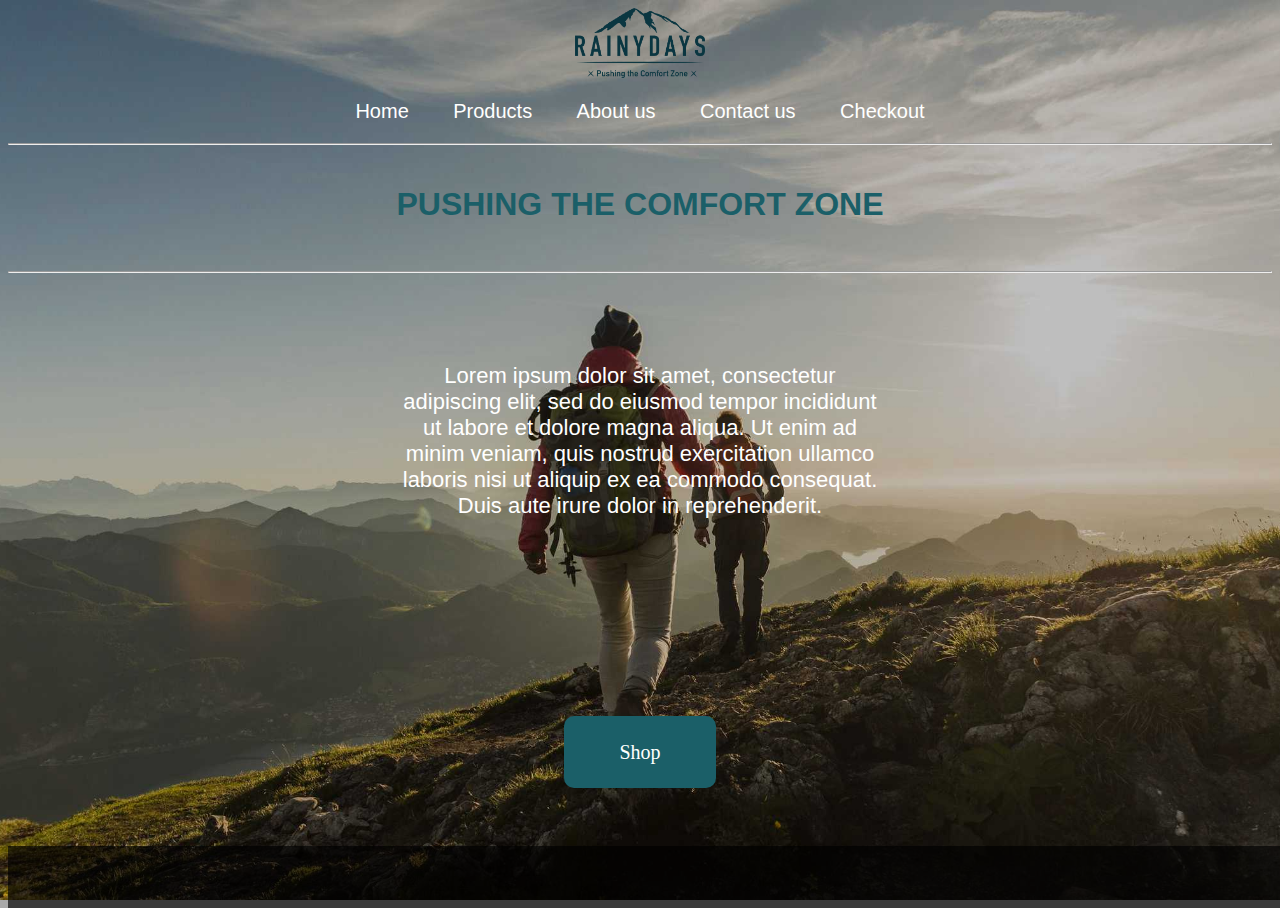
==== index.html @ 392c05b9 "First commit" ====
<!DOCTYPE html>
<html lang="en">
    <head>
        <meta charset="UTF-8">
        <meta name="viewport" content="width=device-width, initial-scale=1.0">
        <meta description="Rainydays home page">
        <title>Rainydays - Pushing The Comfort Zone</title>
        <link rel="stylesheet" href="style.css">
    </head>


    <body>

        <div class="container">


            <header>
                <img src="/media/RainyDays_Logo.png" alt="Rainydays logo">
            </header>


            <nav>
                <a href="index.html">Home</a>
                <a href="products.html">Products</a>
                <a href="about.html">About us</a>
                <a href="contact.html">Contact us</a>
                <a href="checkout.html"> Checkout</a>
            </nav>

            <hr>


            <main>

                <article>
                    <h1>PUSHING THE COMFORT ZONE</h1>
                    <br>
                    <hr>
                        <div class="paragraph">
                            <p>Lorem ipsum dolor sit amet, consectetur adipiscing elit, sed do eiusmod tempor incididunt ut labore et dolore magna aliqua. Ut enim ad minim veniam, quis nostrud exercitation ullamco laboris nisi ut aliquip ex ea commodo consequat. Duis aute irure dolor in reprehenderit.</p>
                        </div>
                </article>
                    <a href="products.html">Shop</a>
                
            </main>

            <footer></footer>

        

        </div>


    </body>
</html>
---- style.css ----
html {
    height: 100%;
}

body {
    background-color:darkgray;
    /*background-image:url(/media/bakgrunn.jpg);*/
    background-size: cover;
    background-repeat: no-repeat;
    background-position: center;  
    height: 100%;
}

.container {
    width: 100%;
    height: 100%;
}

header {
    /*background-color:rgba(0, 0, 0, 0.658);*/
    width: 100%;
    height: 80px;
    text-align: center;
}

nav {
    /*background-color:rgba(11, 58, 64, 0.658);*/
    width: 100%;
    padding-top: 12px;
    padding-bottom: 12px;
    text-align: center;
    font-family: Arial, Helvetica, sans-serif;
}

nav a {
    text-decoration: none;
    color: white;
    font-size: 15px;
}

main {
    /*background-color: rgb(243, 243, 243);*/
    width: 100%;
    height: 600px;
    text-align: center;
}

footer {
    background-color: rgba(0, 0, 0, 0.658);
    width: 100%;
    height: 300px;
    position: fixed;
}

h1 {
    color:rgb(11, 58, 64);
    font-family: Arial, Helvetica, sans-serif;
    padding-top: 20px;
    padding-left: 10px;
    padding-right: 10px;
}

p {
    color: black;
    font-family: Arial, Helvetica, sans-serif;
    font-size: 22px;
    padding-top: 20px;
    padding-left: 10px;
    padding-right: 10px;
}

article {
    width: 100%;
    padding-bottom: 100px;
}

main a {
    text-decoration: none;
    color: white;
    background-color:rgb(11, 58, 64);
    padding-top: 25px;
    padding-bottom: 25px;
    padding-right: 55px;
    padding-left: 55px;
    border-radius: 10px;
    font-size: 20px;
}

header img {
    max-height: 70px;
}


.productimage {
    background-color: white;
    width: 250px;
    height: 300px;
    display: inline-block;
    margin-bottom: 20px;
    border: 2px solid rgb(105, 105, 105)
}

/*Tablet*/

@media (min-width: 768px) {
    article {
        width: 100%;
        padding-bottom: 200px;
}

nav a {
    padding-left: 20px;
    padding-right: 20px;
    font-size: 20px;
}

body {
    background-image:url(/media/bakgrunn.jpg);
}

.products {
    background-image: none;
    background-color: darkgray;
}

.paragraph {
    max-width: 500px;
    margin: auto;
    padding-top: 40px;
}

p {
    color: white;
}


h1 {
    color:rgb(27, 95, 104);
}

main a {
    background-color: rgb(27, 95, 104);
}


.productimage {
    display: inline block;
    margin-top: 50px;
    margin-left: 30px;
    margin-right: 30px;
    width: 75%;
    height: 100%;
    background-color: violet;
}



}

/*Desktop*/

@media (min-width: 1000px) {

    footer {
        background-color: rgba(0, 0, 0, 0.658);
        width: 100%;
        height: 300px;
        margin-top: 80px;
    }

    .productimage {
        margin-top: 180px;
        margin-left: 30px;
        margin-right: 30px;
        width: 33,333%;
        height: 400px;
    }

    .productcontainer {
        display: grid;
        grid-template-rows: 2;
    }

    .productimage {
        background-color: white;
        width: 200px;
        height: 290px;
        display: inline-block;
        margin-bottom: 20px;
    }

}
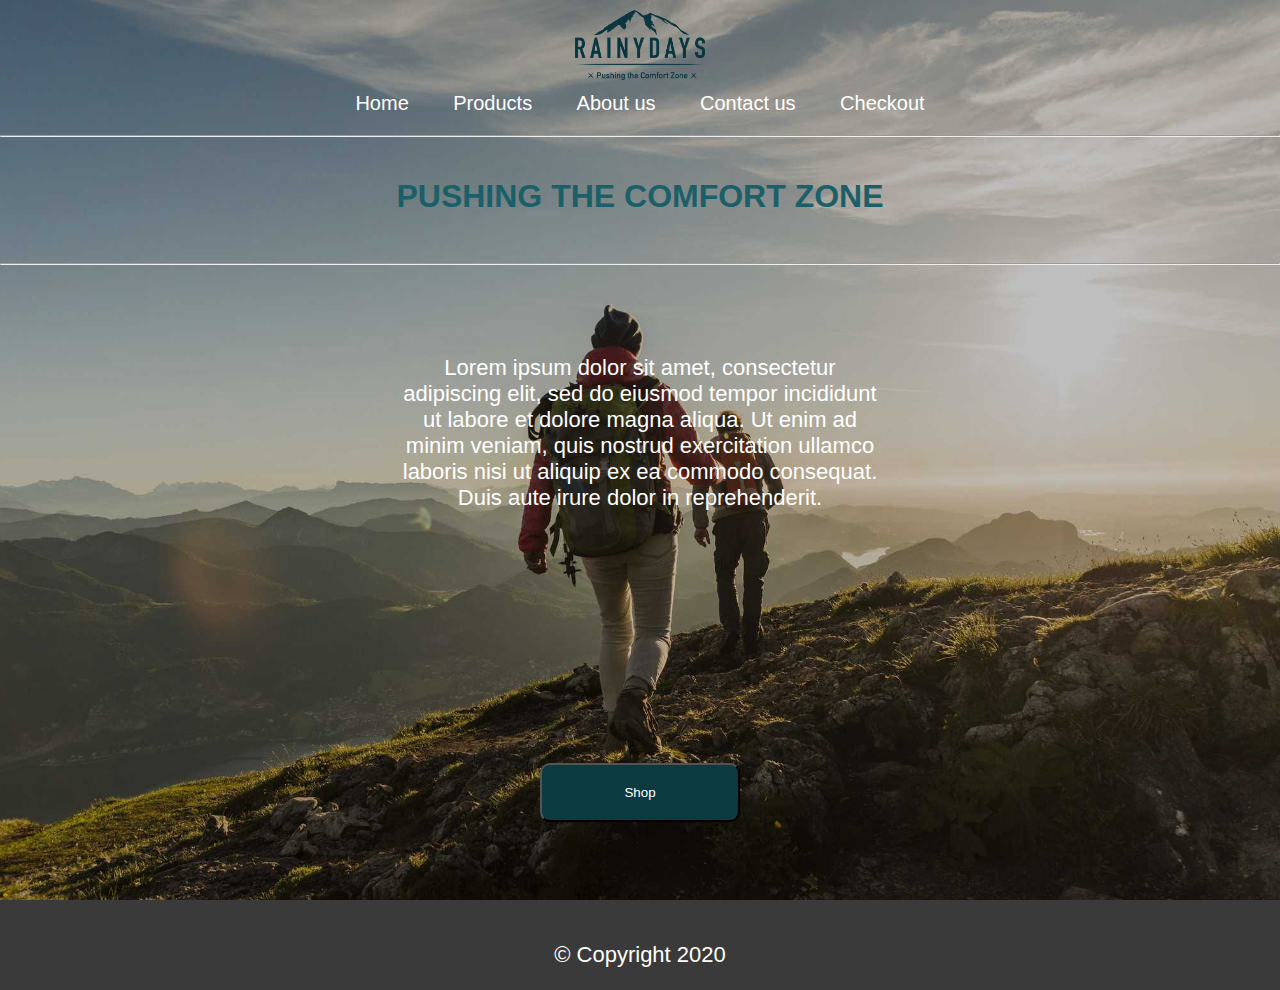
==== commit 20355bfd: "Push 2" ====
--- a/index.html
+++ b/index.html
@@ -40,16 +40,17 @@
                             <p>Lorem ipsum dolor sit amet, consectetur adipiscing elit, sed do eiusmod tempor incididunt ut labore et dolore magna aliqua. Ut enim ad minim veniam, quis nostrud exercitation ullamco laboris nisi ut aliquip ex ea commodo consequat. Duis aute irure dolor in reprehenderit.</p>
                         </div>
                 </article>
-                    <a href="products.html">Shop</a>
+                    <div class="shopbutton"><a href="products.html"><button>Shop</button></a></div>
                 
             </main>
 
-            <footer></footer>
-
-        
+            
+   
 
         </div>
-
+        
+        <footer><p>&copy; Copyright 2020</p><footer>
+        
 
     </body>
 </html>--- a/style.css
+++ b/style.css
@@ -9,6 +9,9 @@
     background-repeat: no-repeat;
     background-position: center;  
     height: 100%;
+    margin: 0;
+    padding: 0;
+    font-family: Arial, Helvetica, sans-serif;
 }
 
 .container {
@@ -47,10 +50,10 @@
 
 footer {
     background-color: rgba(0, 0, 0, 0.658);
-    width: 100%;
-    height: 300px;
-    position: fixed;
-}
+    display: flex;
+    justify-content: center;
+}
+
 
 h1 {
     color:rgb(11, 58, 64);
@@ -74,20 +77,51 @@
     padding-bottom: 100px;
 }
 
-main a {
+.shopbutton {
+    display: flex;
+    justify-content: center;
+    align-items: center;
+    margin: 30px 0px 120px 0px
+}
+
+.shopbutton button {
     text-decoration: none;
     color: white;
     background-color:rgb(11, 58, 64);
-    padding-top: 25px;
-    padding-bottom: 25px;
-    padding-right: 55px;
-    padding-left: 55px;
+    width: 200px;
+    padding: 20px;
     border-radius: 10px;
-    font-size: 20px;
-}
+}
+
+
+
 
 header img {
     max-height: 70px;
+    margin-top: 10px;
+}
+
+.productcontainer {
+    display: flex;
+    flex-wrap: wrap;
+    justify-content: center;
+}
+
+.containerabout {
+    text-align: center;
+    display: flex;
+    flex-direction: column;
+    width: 500px;
+    margin-right: auto;
+    margin-left: auto;
+    margin-top: 150px;
+}
+
+.recycle {
+    width: 300px;
+    text-align: center;
+    margin-left: auto;
+    margin-right: auto;
 }
 
 
@@ -95,9 +129,57 @@
     background-color: white;
     width: 250px;
     height: 300px;
-    display: inline-block;
     margin-bottom: 20px;
     border: 2px solid rgb(105, 105, 105)
+}
+
+figure {
+    text-align: left;
+    font-family: Arial, Helvetica, sans-serif;
+    color: white;
+}
+
+.contactmain {
+    display: flex;
+    justify-content: center;
+}
+
+.contactcontainer {
+    background-color: blue;
+    width: 400px;
+    height: 600px;
+    margin-top: 50px;
+    margin-left: auto;
+    margin-right: auto;
+}
+
+.contactbox {
+    background-color: blueviolet;
+    width: 380px;
+    height: 280px;
+    margin-left: auto;
+    margin-right: auto;
+    margin-top: 10px;
+    margin-bottom: 10px;
+}
+
+.payinfo {
+    display: flex;
+    justify-content: center;
+    height: auto;
+    /* margin: 0 auto 100px auto; */
+    background-color: none;
+    width: 300px;
+}
+
+.paycontainer {
+    display: flex;
+    flex-direction: column;
+    align-items: center;
+}
+
+input {
+    width: 300px;
 }
 
 /*Tablet*/
@@ -138,9 +220,7 @@
     color:rgb(27, 95, 104);
 }
 
-main a {
-    background-color: rgb(27, 95, 104);
-}
+
 
 
 .productimage {
@@ -153,6 +233,40 @@
     background-color: violet;
 }
 
+.productcontainer {
+    display: flex;
+    flex-wrap: nowrap;
+}
+
+.payinfo {
+    display: flex;
+    justify-content: center;
+    height: auto;
+    /* margin: 0 auto 100px auto; */
+    background-color: none;
+    width: 300px;
+    padding: 20px;
+}
+
+.paycontainer {
+    display: flex;
+    flex-direction: row;
+    justify-content: center;
+    margin-top: 200px;
+}
+
+input {
+    width: 300px;
+}
+
+.checkout {
+    background-image: none;
+}
+
+p {
+    color:white;
+}
+
 
 
 }
@@ -163,30 +277,19 @@
 
     footer {
         background-color: rgba(0, 0, 0, 0.658);
-        width: 100%;
-        height: 300px;
-        margin-top: 80px;
+        display: flex;
+        justify-content: center;
     }
 
-    .productimage {
-        margin-top: 180px;
-        margin-left: 30px;
-        margin-right: 30px;
-        width: 33,333%;
-        height: 400px;
+    .paytextstyle {
+        color: black;
     }
 
-    .productcontainer {
-        display: grid;
-        grid-template-rows: 2;
-    }
-
-    .productimage {
-        background-color: white;
-        width: 200px;
-        height: 290px;
-        display: inline-block;
-        margin-bottom: 20px;
-    }
-
-}+
+    
+
+
+}
+
+
+
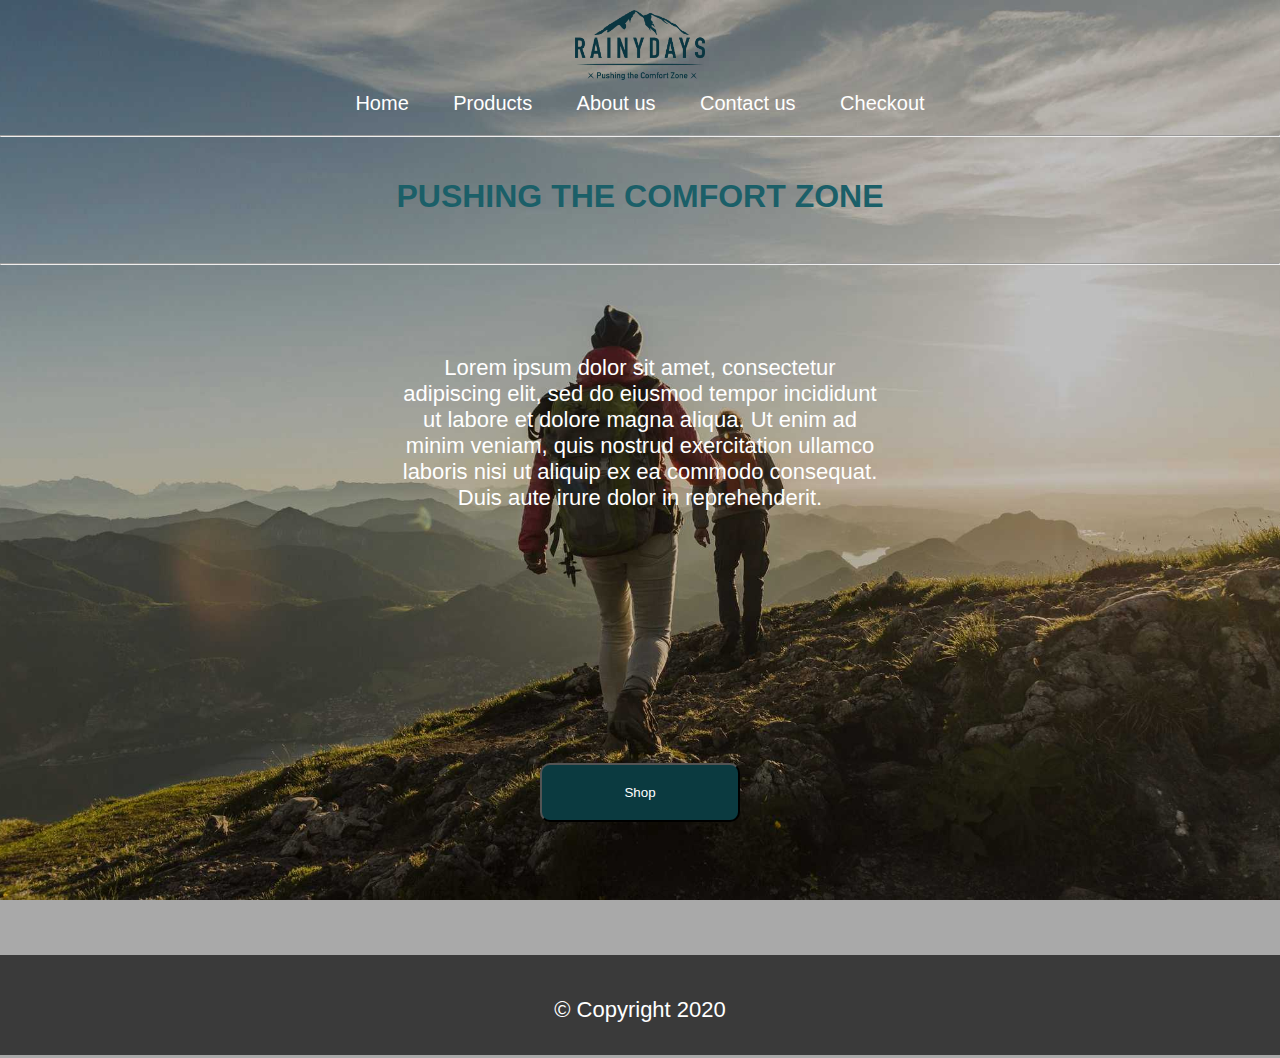
==== commit b2db931d: "shackels" ====
--- a/index.html
+++ b/index.html
@@ -53,4 +53,5 @@
         
 
     </body>
+    
 </html>--- a/style.css
+++ b/style.css
@@ -1,3 +1,7 @@
+* {
+    text-decoration: none;
+    color: white;
+}
 html {
     height: 100%;
 }
@@ -12,6 +16,7 @@
     margin: 0;
     padding: 0;
     font-family: Arial, Helvetica, sans-serif;
+    text-decoration: none;
 }
 
 .container {
@@ -44,14 +49,16 @@
 main {
     /*background-color: rgb(243, 243, 243);*/
     width: 100%;
-    height: 600px;
+    height: 100%;
     text-align: center;
 }
 
 footer {
     background-color: rgba(0, 0, 0, 0.658);
-    display: flex;
-    justify-content: center;
+    height: 100px;
+    display: flex;
+    justify-content: center;
+    margin-top: 55px;
 }
 
 
@@ -145,23 +152,41 @@
 }
 
 .contactcontainer {
-    background-color: blue;
+    background-color: none;
     width: 400px;
-    height: 600px;
+    height: 485px;
     margin-top: 50px;
     margin-left: auto;
     margin-right: auto;
 }
 
 .contactbox {
-    background-color: blueviolet;
+    background-color: none;
     width: 380px;
-    height: 280px;
+    height: 50px;
     margin-left: auto;
     margin-right: auto;
     margin-top: 10px;
     margin-bottom: 10px;
-}
+    display: flex;
+    align-items: center;
+    justify-content: center;
+}
+
+.contactbox2 {
+    background-color: none;
+    width: 380px;
+    height: 400px;
+    margin-left: auto;
+    margin-right: auto;
+    margin-top: 10px;
+    margin-bottom: 10px;
+    display: flex;
+    align-items: center;
+    justify-content: center;
+}
+
+
 
 .payinfo {
     display: flex;
@@ -172,6 +197,14 @@
     width: 300px;
 }
 
+label {
+    color: black;
+}
+
+input {
+    color: black;
+}
+
 .paycontainer {
     display: flex;
     flex-direction: column;
@@ -181,6 +214,56 @@
 input {
     width: 300px;
 }
+
+.textarea {
+    width: 77,6666%;
+    height: 100%;
+}
+
+.contact {
+    background-image: none;
+}
+
+
+button {
+    text-decoration: none;
+    color: white;
+    background-color:rgb(11, 58, 64);
+    width: 200px;
+    padding: 20px;
+    border-radius: 10px;
+    cursor: pointer;
+}
+
+form button {
+    text-decoration: none;
+    color: white;
+    background-color:rgb(11, 58, 64);
+    width: 200px;
+    padding: 20px;
+    border-radius: 10px;
+    margin-top: 75px;
+}
+
+.inputfield {
+    color: black;
+    font-family: Arial, Helvetica, sans-serif;
+}
+
+.textarea {
+    font-family: Arial, Helvetica, sans-serif;
+    color: black;
+}
+
+.checksign {
+    height: 400px;
+    margin-top: 40px;
+}
+
+.successtext {
+    margin-top: 100px;
+}
+
 
 /*Tablet*/
 
@@ -267,6 +350,9 @@
     color:white;
 }
 
+.paytextstyle {
+    color: black;
+}
 
 
 }
@@ -277,14 +363,10 @@
 
     footer {
         background-color: rgba(0, 0, 0, 0.658);
-        display: flex;
         justify-content: center;
     }
 
-    .paytextstyle {
-        color: black;
-    }
-
+   
 
     
 
